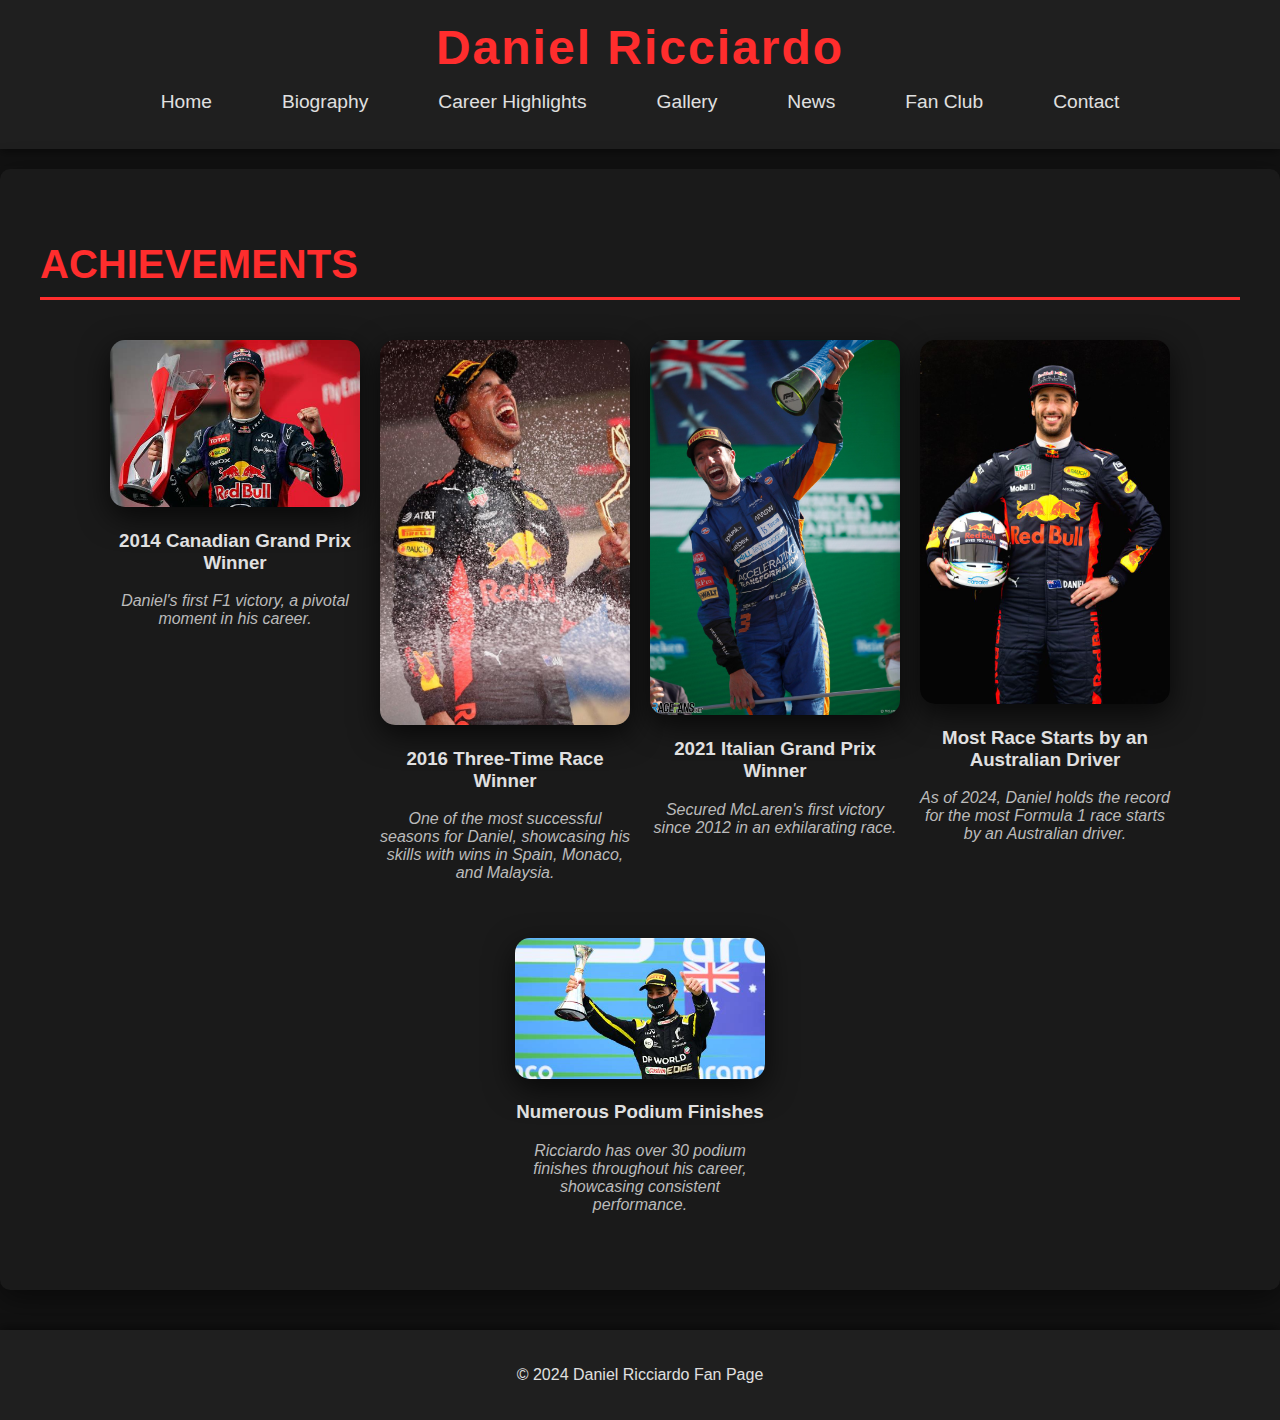
==== achievements.html @ 1041805e "first commit" ====
<!DOCTYPE html>
<html lang="en">

<head>
	<meta charset="UTF-8">
	<meta name="viewport" content="width=device-width, initial-scale=1.0">
	<title>Achievements - Daniel Ricciardo</title>
	<link rel="stylesheet" href="css/achievements.css">
	<link rel="stylesheet" href="css/general.css">
</head>

<body>
	<header>
		<h1>Daniel Ricciardo</h1>
		<nav>
			<ul>
				<li><a href="index.html">Home</a></li>
				<li><a href="biography.html">Biography</a></li>
				<li><a href="career.html">Career Highlights</a></li>
				<li><a href="gallery.html">Gallery</a></li>
				<li><a href="news.html">News</a></li>
				<li><a href="fan-club.html">Fan Club</a></li>
				<li><a href="contact.html">Contact</a></li>
			</ul>
		</nav>
	</header>

	<main>
		<section id="achievements">
			<h2>Achievements</h2>
			<div class="achievement-list">
				<div class="achievement-item">
					<img src="images/achievement1.jpg" alt="2014 Canadian Grand Prix Winner">
					<h3>2014 Canadian Grand Prix Winner</h3>
					<p>Daniel's first F1 victory, a pivotal moment in his career.</p>
				</div>
				<div class="achievement-item">
					<img src="images/achievement2.jpg" alt="2016 Three-Time Race Winner">
					<h3>2016 Three-Time Race Winner</h3>
					<p>One of the most successful seasons for Daniel, showcasing his skills with wins in Spain, Monaco, and
						Malaysia.</p>
				</div>
				<div class="achievement-item">
					<img src="images/achievement3.jpg" alt="2021 Italian Grand Prix Winner">
					<h3>2021 Italian Grand Prix Winner</h3>
					<p>Secured McLaren's first victory since 2012 in an exhilarating race.</p>
				</div>
				<div class="achievement-item">
					<img src="images/achievement4.jpg" alt="Most Race Starts by an Australian Driver">
					<h3>Most Race Starts by an Australian Driver</h3>
					<p>As of 2024, Daniel holds the record for the most Formula 1 race starts by an Australian driver.</p>
				</div>
				<div class="achievement-item">
					<img src="images/achievement5.jpg" alt="Numerous Podium Finishes">
					<h3>Numerous Podium Finishes</h3>
					<p>Ricciardo has over 30 podium finishes throughout his career, showcasing consistent performance.</p>
				</div>
			</div>
		</section>
	</main>

	<footer>
		<p>&copy; 2024 Daniel Ricciardo Fan Page</p>
	</footer>

	<script src="script.js"></script>
</body>

</html>
---- css/achievements.css ----
/* Achievement Page Styles */
.achievement-list {
  display: flex; /* Use flexbox for alignment */
  flex-wrap: wrap; /* Allow items to wrap to the next line */
  justify-content: center; /* Center the achievement items */
  gap: 20px; /* Space between items */
}

.achievement-item {
  text-align: center;
  margin-bottom: 20px; /* Space below each achievement item */
  width: 250px; /* Fixed width for each achievement item */
}

.achievement-item img {
  width: 100%; /* Set to 100% of its container */
  height: auto; /* Maintain aspect ratio */
  max-height: 400px; /* Set a max height for uniformity */
  border-radius: 15px; /* Keep the rounded corners */
  box-shadow: 0 10px 30px rgba(0, 0, 0, 0.7); /* Deep shadow around images */
  transition: transform 0.3s ease-in-out; /* Animation on hover */
}

.achievement-item img:hover {
  transform: scale(1.05); /* Image enlarges slightly on hover */
}

.achievement-item p {
  font-style: italic;
  color: #bbbbbb; /* Muted text for captions */
}
---- css/general.css ----
/* General Styles */
body {
  font-family: 'Open Sans', sans-serif;
  background-color: #121212; /* Dark background */
  color: #e0e0e0; /* Light gray text for readability */
  margin: 0;
  padding: 0;
}

header {
  background-color: #1f1f1f; /* Dark header */
  padding: 20px;
  text-align: center;
  box-shadow: 0 2px 10px rgba(0, 0, 0, 0.5); /* Subtle shadow */
}

header h1 {
  margin: 0;
  font-family: 'Roboto', sans-serif;
  font-size: 3rem;
  color: #ff2d2d; /* Neon red accent for the title */
  letter-spacing: 2px;
}

nav ul {
  display: flex;
  justify-content: center;
  list-style: none;
  padding: 0;
  background-color: #1f1f1f;
}

nav ul li {
  margin: 0 20px;
}

nav ul li a {
  text-decoration: none;
  color: #e0e0e0;
  font-size: 1.2rem;
  padding: 10px 15px;
  transition: all 0.3s ease-in-out;
}

nav ul li a:hover {
  color: #ff2d2d; /* Neon red hover effect */
  border-bottom: 2px solid #ff2d2d; /* Underline on hover */
}

main {
  max-width: 1200px;
  margin: 20px auto;
  padding: 40px;
  background-color: #1a1a1a; /* Dark section background */
  box-shadow: 0 8px 30px rgba(0, 0, 0, 0.5); /* Prominent shadow */
  border-radius: 10px;
  overflow: hidden; /* Clear floats */
}

/* Section Titles */
h2 {
  font-size: 2.5rem;
  color: #ff2d2d; /* Neon red */
  font-family: 'Roboto', sans-serif;
  text-transform: uppercase;
  border-bottom: 3px solid #ff2d2d; /* Underline the heading */
  padding-bottom: 10px;
  margin-bottom: 40px;
}

/* Buttons */
button {
  background-color: #ff2d2d; /* Neon red for primary actions */
  color: #121212;
  border: none;
  padding: 12px 24px;
  font-size: 1rem;
  border-radius: 5px;
  cursor: pointer;
  transition: background-color 0.3s ease, color 0.3s ease;
}

button:hover {
  background-color: #ffffff; /* White hover effect */
  color: #ff2d2d; /* Neon red text on hover */
}

/* Footer Styles */
footer {
  background-color: #1f1f1f;
  color: #e0e0e0;
  text-align: center;
  padding: 20px;
  margin-top: 40px;
  box-shadow: 0 -2px 10px rgba(0, 0, 0, 0.5); /* Shadow at the top of the footer */
}

/* Animations */
@keyframes fadeIn {
  from {
      opacity: 0;
      transform: translateY(30px);
  }
  to {
      opacity: 1;
      transform: translateY(0);
  }
}

section {
  animation: fadeIn 1s ease-in; /* Fade-in animation for sections */
}

/* Clearfix */
.clearfix::after {
  content: "";
  clear: both;
  display: table;
}

/* Responsive Design */
@media screen and (max-width: 768px) {
  nav ul {
      flex-direction: column; /* Stack navigation items vertically */
  }

  nav ul li {
      margin: 10px 0; /* Space between nav items */
  }

  h2 {
      font-size: 2rem; /* Smaller heading size on mobile */
  }

  main {
      padding: 20px; /* Reduced padding for main content */
  }
}
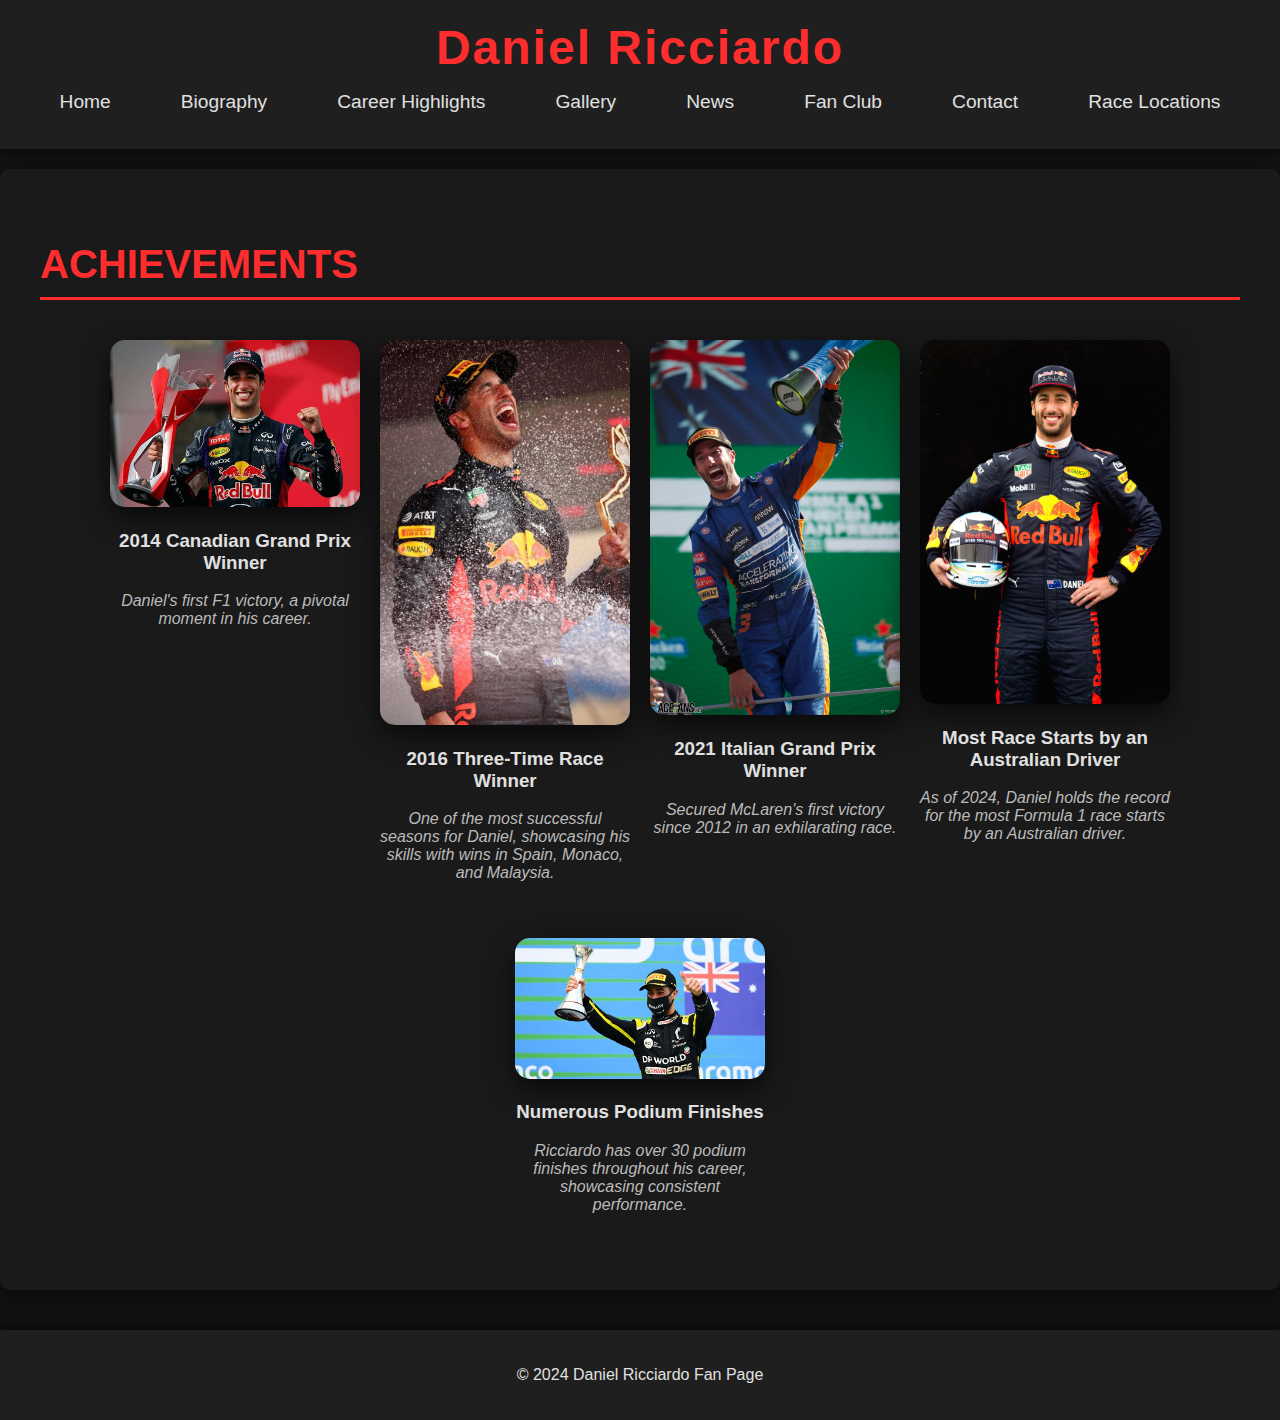
==== commit af497cb3: "Completed the map and added a link to the map page on all other pages" ====
--- a/achievements.html
+++ b/achievements.html
@@ -21,6 +21,7 @@
 				<li><a href="news.html">News</a></li>
 				<li><a href="fan-club.html">Fan Club</a></li>
 				<li><a href="contact.html">Contact</a></li>
+				<li><a href="race_locations.html">Race Locations</a></li>
 			</ul>
 		</nav>
 	</header>
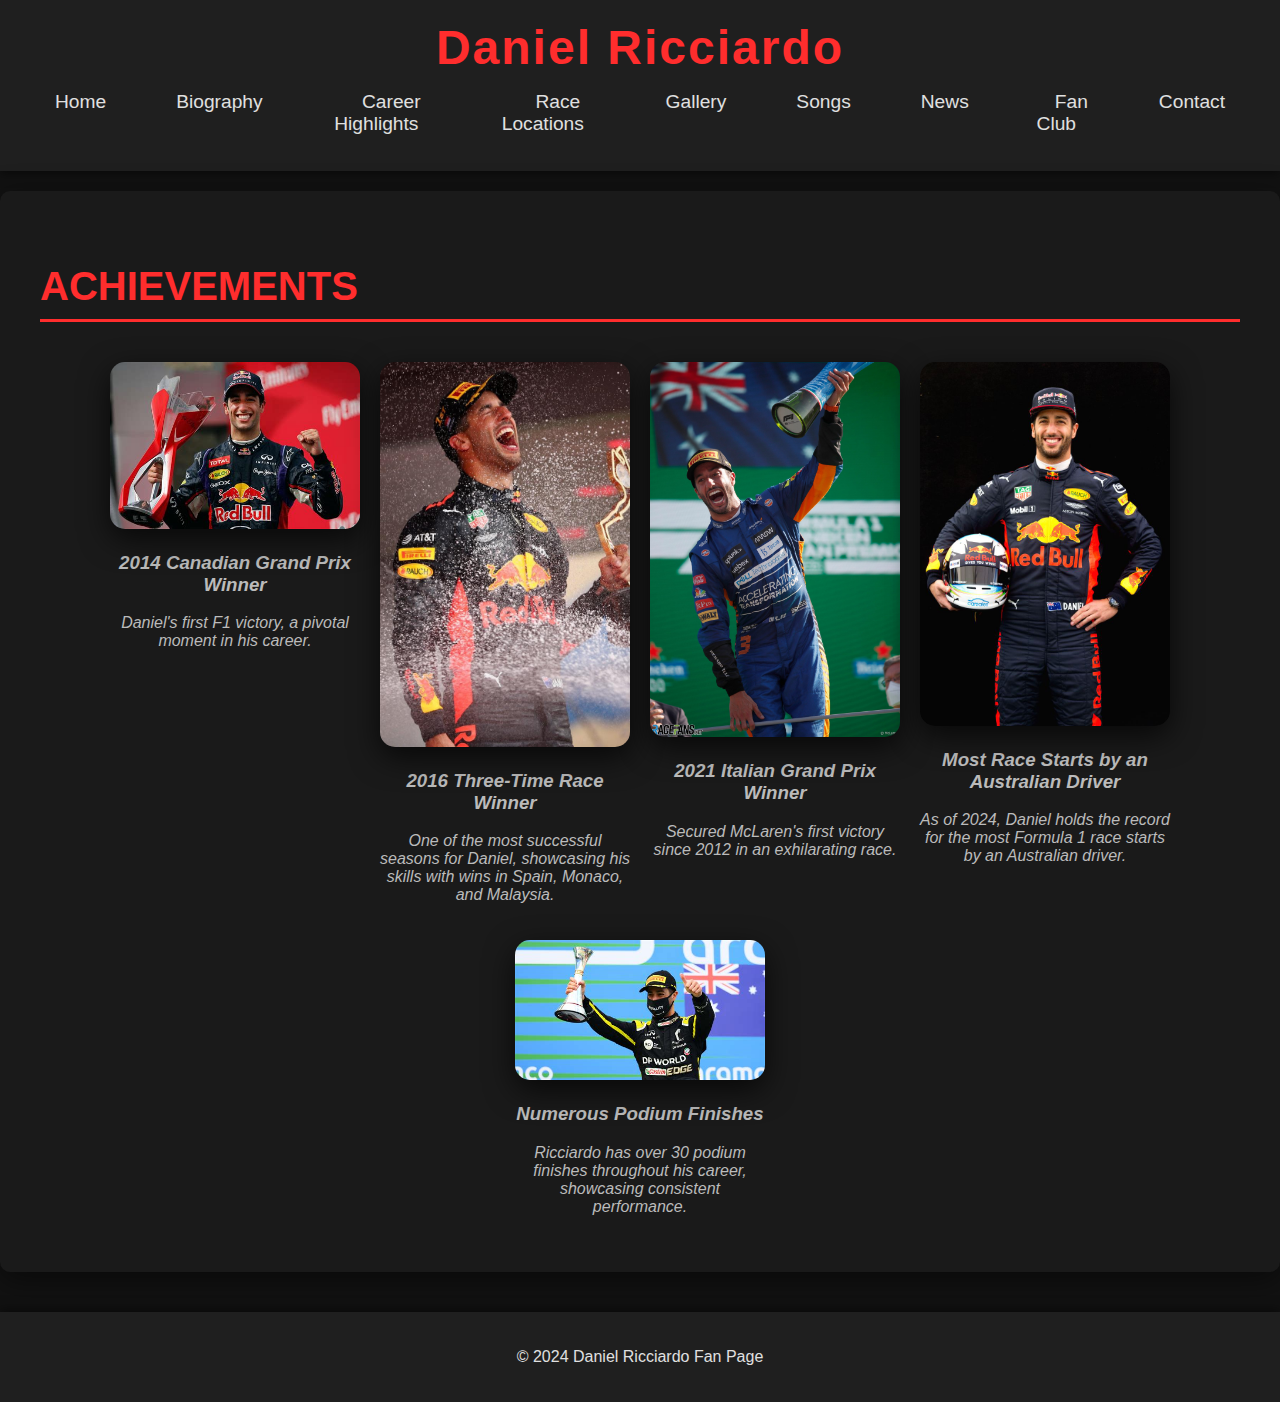
==== commit d7b99f8e: "Added a songs page and made the code more readable" ====
--- a/achievements.html
+++ b/achievements.html
@@ -1,70 +1,92 @@
 <!DOCTYPE html>
 <html lang="en">
+  <head>
+    <meta charset="UTF-8" />
+    <meta name="viewport" content="width=device-width, initial-scale=1.0" />
+    <title>Achievements - Daniel Ricciardo</title>
+    <link rel="stylesheet" href="css/achievements.css" />
+    <link rel="stylesheet" href="css/general.css" />
+  </head>
 
-<head>
-	<meta charset="UTF-8">
-	<meta name="viewport" content="width=device-width, initial-scale=1.0">
-	<title>Achievements - Daniel Ricciardo</title>
-	<link rel="stylesheet" href="css/achievements.css">
-	<link rel="stylesheet" href="css/general.css">
-</head>
+  <body>
+    <header>
+      <h1>Daniel Ricciardo</h1>
+      <nav>
+        <ul>
+          <li><a href="index.html">Home</a></li>
+          <li><a href="biography.html">Biography</a></li>
+          <li><a href="career.html">Career Highlights</a></li>
+          <li><a href="race_locations.html">Race Locations</a></li>
+          <li><a href="gallery.html">Gallery</a></li>
+          <li><a href="songs.html">Songs</a></li>
+          <li><a href="news.html">News</a></li>
+          <li><a href="fan-club.html">Fan Club</a></li>
+          <li><a href="contact.html">Contact</a></li>
+        </ul>
+      </nav>
+    </header>
 
-<body>
-	<header>
-		<h1>Daniel Ricciardo</h1>
-		<nav>
-			<ul>
-				<li><a href="index.html">Home</a></li>
-				<li><a href="biography.html">Biography</a></li>
-				<li><a href="career.html">Career Highlights</a></li>
-				<li><a href="gallery.html">Gallery</a></li>
-				<li><a href="news.html">News</a></li>
-				<li><a href="fan-club.html">Fan Club</a></li>
-				<li><a href="contact.html">Contact</a></li>
-				<li><a href="race_locations.html">Race Locations</a></li>
-			</ul>
-		</nav>
-	</header>
+    <main>
+      <section id="achievements">
+        <h2>Achievements</h2>
+        <div class="achievement-list">
+          <div class="achievement-item">
+            <img
+              src="images/achievement1.jpg"
+              alt="2014 Canadian Grand Prix Winner"
+            />
+            <h3>2014 Canadian Grand Prix Winner</h3>
+            <p>Daniel's first F1 victory, a pivotal moment in his career.</p>
+          </div>
+          <div class="achievement-item">
+            <img
+              src="images/achievement2.jpg"
+              alt="2016 Three-Time Race Winner"
+            />
+            <h3>2016 Three-Time Race Winner</h3>
+            <p>
+              One of the most successful seasons for Daniel, showcasing his
+              skills with wins in Spain, Monaco, and Malaysia.
+            </p>
+          </div>
+          <div class="achievement-item">
+            <img
+              src="images/achievement3.jpg"
+              alt="2021 Italian Grand Prix Winner"
+            />
+            <h3>2021 Italian Grand Prix Winner</h3>
+            <p>
+              Secured McLaren's first victory since 2012 in an exhilarating
+              race.
+            </p>
+          </div>
+          <div class="achievement-item">
+            <img
+              src="images/achievement4.jpg"
+              alt="Most Race Starts by an Australian Driver"
+            />
+            <h3>Most Race Starts by an Australian Driver</h3>
+            <p>
+              As of 2024, Daniel holds the record for the most Formula 1 race
+              starts by an Australian driver.
+            </p>
+          </div>
+          <div class="achievement-item">
+            <img src="images/achievement5.jpg" alt="Numerous Podium Finishes" />
+            <h3>Numerous Podium Finishes</h3>
+            <p>
+              Ricciardo has over 30 podium finishes throughout his career,
+              showcasing consistent performance.
+            </p>
+          </div>
+        </div>
+      </section>
+    </main>
 
-	<main>
-		<section id="achievements">
-			<h2>Achievements</h2>
-			<div class="achievement-list">
-				<div class="achievement-item">
-					<img src="images/achievement1.jpg" alt="2014 Canadian Grand Prix Winner">
-					<h3>2014 Canadian Grand Prix Winner</h3>
-					<p>Daniel's first F1 victory, a pivotal moment in his career.</p>
-				</div>
-				<div class="achievement-item">
-					<img src="images/achievement2.jpg" alt="2016 Three-Time Race Winner">
-					<h3>2016 Three-Time Race Winner</h3>
-					<p>One of the most successful seasons for Daniel, showcasing his skills with wins in Spain, Monaco, and
-						Malaysia.</p>
-				</div>
-				<div class="achievement-item">
-					<img src="images/achievement3.jpg" alt="2021 Italian Grand Prix Winner">
-					<h3>2021 Italian Grand Prix Winner</h3>
-					<p>Secured McLaren's first victory since 2012 in an exhilarating race.</p>
-				</div>
-				<div class="achievement-item">
-					<img src="images/achievement4.jpg" alt="Most Race Starts by an Australian Driver">
-					<h3>Most Race Starts by an Australian Driver</h3>
-					<p>As of 2024, Daniel holds the record for the most Formula 1 race starts by an Australian driver.</p>
-				</div>
-				<div class="achievement-item">
-					<img src="images/achievement5.jpg" alt="Numerous Podium Finishes">
-					<h3>Numerous Podium Finishes</h3>
-					<p>Ricciardo has over 30 podium finishes throughout his career, showcasing consistent performance.</p>
-				</div>
-			</div>
-		</section>
-	</main>
+    <footer>
+      <p>&copy; 2024 Daniel Ricciardo Fan Page</p>
+    </footer>
 
-	<footer>
-		<p>&copy; 2024 Daniel Ricciardo Fan Page</p>
-	</footer>
-
-	<script src="script.js"></script>
-</body>
-
-</html>+    <script src="script.js"></script>
+  </body>
+</html>
--- a/css/achievements.css
+++ b/css/achievements.css
@@ -1,31 +1,28 @@
-/* Achievement Page Styles */
 .achievement-list {
-  display: flex; /* Use flexbox for alignment */
-  flex-wrap: wrap; /* Allow items to wrap to the next line */
-  justify-content: center; /* Center the achievement items */
-  gap: 20px; /* Space between items */
+  display: flex;
+  flex-wrap: wrap;
+  justify-content: center;
+  gap: 20px;
 }
 
 .achievement-item {
   text-align: center;
-  margin-bottom: 20px; /* Space below each achievement item */
-  width: 250px; /* Fixed width for each achievement item */
+  width: 250px;
+  font-style: italic;
+  color: #bbbbbb;
 }
 
 .achievement-item img {
-  width: 100%; /* Set to 100% of its container */
-  height: auto; /* Maintain aspect ratio */
-  max-height: 400px; /* Set a max height for uniformity */
-  border-radius: 15px; /* Keep the rounded corners */
-  box-shadow: 0 10px 30px rgba(0, 0, 0, 0.7); /* Deep shadow around images */
-  transition: transform 0.3s ease-in-out; /* Animation on hover */
+  width: 100%;
+  height: auto;
+  max-height: 400px;
+  border-radius: 15px;
+  box-shadow: 0 10px 30px rgba(0, 0, 0, 0.7);
+  transition: transform 0.3s ease-in-out;
+  will-change: transform;
 }
 
 .achievement-item img:hover {
-  transform: scale(1.05); /* Image enlarges slightly on hover */
+  transform: scale(1.05);
 }
 
-.achievement-item p {
-  font-style: italic;
-  color: #bbbbbb; /* Muted text for captions */
-}
--- a/css/general.css
+++ b/css/general.css
@@ -1,24 +1,23 @@
-/* General Styles */
 body {
   font-family: 'Open Sans', sans-serif;
-  background-color: #121212; /* Dark background */
-  color: #e0e0e0; /* Light gray text for readability */
+  background-color: #121212; 
+  color: #e0e0e0; 
   margin: 0;
   padding: 0;
 }
 
 header {
-  background-color: #1f1f1f; /* Dark header */
+  background-color: #1f1f1f; 
   padding: 20px;
   text-align: center;
-  box-shadow: 0 2px 10px rgba(0, 0, 0, 0.5); /* Subtle shadow */
+  box-shadow: 0 2px 10px rgba(0, 0, 0, 0.5); 
 }
 
 header h1 {
   margin: 0;
   font-family: 'Roboto', sans-serif;
   font-size: 3rem;
-  color: #ff2d2d; /* Neon red accent for the title */
+  color: #ff2d2d; 
   letter-spacing: 2px;
 }
 
@@ -43,34 +42,32 @@
 }
 
 nav ul li a:hover {
-  color: #ff2d2d; /* Neon red hover effect */
-  border-bottom: 2px solid #ff2d2d; /* Underline on hover */
+  color: #ff2d2d; 
+  border-bottom: 2px solid #ff2d2d; 
 }
 
 main {
   max-width: 1200px;
   margin: 20px auto;
   padding: 40px;
-  background-color: #1a1a1a; /* Dark section background */
-  box-shadow: 0 8px 30px rgba(0, 0, 0, 0.5); /* Prominent shadow */
+  background-color: #1a1a1a; 
+  box-shadow: 0 8px 30px rgba(0, 0, 0, 0.5); 
   border-radius: 10px;
-  overflow: hidden; /* Clear floats */
+  overflow: hidden; 
 }
 
-/* Section Titles */
 h2 {
   font-size: 2.5rem;
-  color: #ff2d2d; /* Neon red */
+  color: #ff2d2d; 
   font-family: 'Roboto', sans-serif;
   text-transform: uppercase;
-  border-bottom: 3px solid #ff2d2d; /* Underline the heading */
+  border-bottom: 3px solid #ff2d2d; 
   padding-bottom: 10px;
   margin-bottom: 40px;
 }
 
-/* Buttons */
 button {
-  background-color: #ff2d2d; /* Neon red for primary actions */
+  background-color: #ff2d2d; 
   color: #121212;
   border: none;
   padding: 12px 24px;
@@ -81,21 +78,19 @@
 }
 
 button:hover {
-  background-color: #ffffff; /* White hover effect */
-  color: #ff2d2d; /* Neon red text on hover */
+  background-color: #ffffff; 
+  color: #ff2d2d; 
 }
 
-/* Footer Styles */
 footer {
   background-color: #1f1f1f;
   color: #e0e0e0;
   text-align: center;
   padding: 20px;
   margin-top: 40px;
-  box-shadow: 0 -2px 10px rgba(0, 0, 0, 0.5); /* Shadow at the top of the footer */
+  box-shadow: 0 -2px 10px rgba(0, 0, 0, 0.5); 
 }
 
-/* Animations */
 @keyframes fadeIn {
   from {
       opacity: 0;
@@ -108,31 +103,29 @@
 }
 
 section {
-  animation: fadeIn 1s ease-in; /* Fade-in animation for sections */
+  animation: fadeIn 1s ease-in; 
 }
 
-/* Clearfix */
 .clearfix::after {
   content: "";
   clear: both;
   display: table;
 }
 
-/* Responsive Design */
 @media screen and (max-width: 768px) {
   nav ul {
-      flex-direction: column; /* Stack navigation items vertically */
+    flex-direction: column; 
   }
 
   nav ul li {
-      margin: 10px 0; /* Space between nav items */
+    margin: 10px 0; 
   }
 
   h2 {
-      font-size: 2rem; /* Smaller heading size on mobile */
+    font-size: 2rem; 
   }
 
   main {
-      padding: 20px; /* Reduced padding for main content */
+    padding: 20px; 
   }
 }
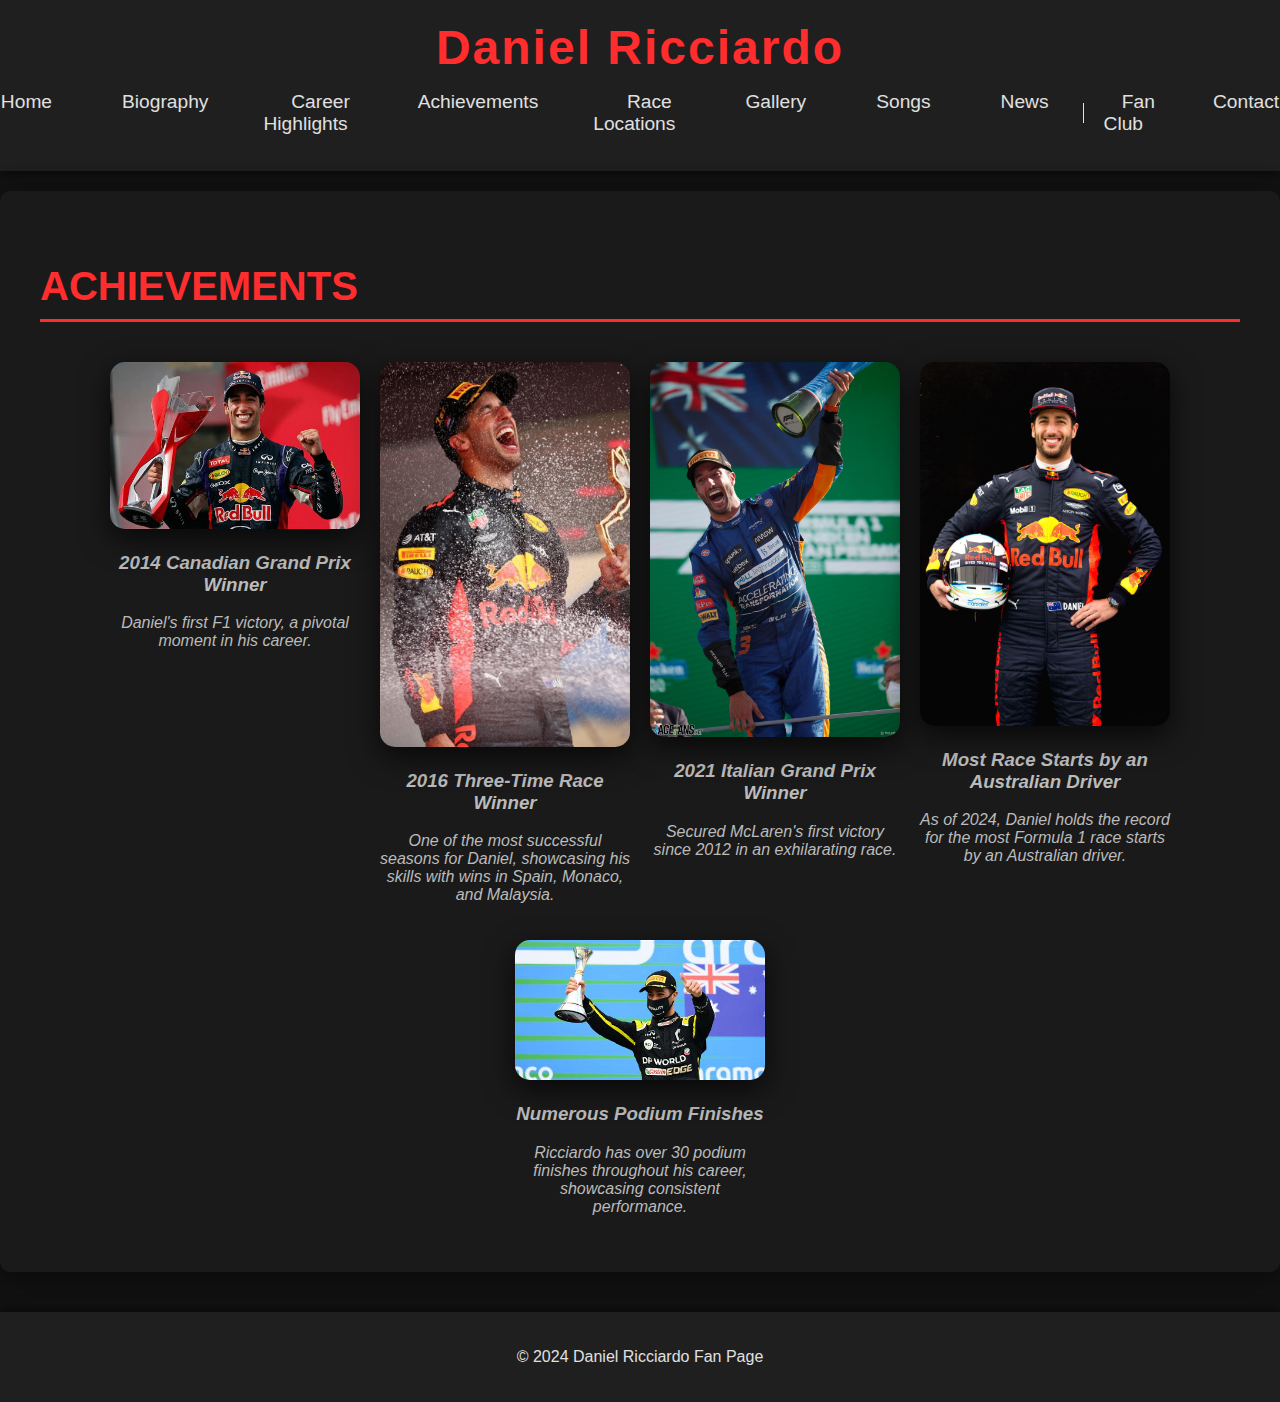
==== commit 5f3a6627: "Added a line between the news and the fanclub link" ====
--- a/achievements.html
+++ b/achievements.html
@@ -16,6 +16,7 @@
           <li><a href="index.html">Home</a></li>
           <li><a href="biography.html">Biography</a></li>
           <li><a href="career.html">Career Highlights</a></li>
+          <li><a href="achievements.html">Achievements</a></li>
           <li><a href="race_locations.html">Race Locations</a></li>
           <li><a href="gallery.html">Gallery</a></li>
           <li><a href="songs.html">Songs</a></li>
--- a/css/general.css
+++ b/css/general.css
@@ -1,23 +1,23 @@
 body {
   font-family: 'Open Sans', sans-serif;
-  background-color: #121212; 
-  color: #e0e0e0; 
+  background-color: #121212;
+  color: #e0e0e0;
   margin: 0;
   padding: 0;
 }
 
 header {
-  background-color: #1f1f1f; 
+  background-color: #1f1f1f;
   padding: 20px;
   text-align: center;
-  box-shadow: 0 2px 10px rgba(0, 0, 0, 0.5); 
+  box-shadow: 0 2px 10px rgba(0, 0, 0, 0.5);
 }
 
 header h1 {
   margin: 0;
   font-family: 'Roboto', sans-serif;
   font-size: 3rem;
-  color: #ff2d2d; 
+  color: #ff2d2d;
   letter-spacing: 2px;
 }
 
@@ -31,6 +31,7 @@
 
 nav ul li {
   margin: 0 20px;
+  position: relative;
 }
 
 nav ul li a {
@@ -42,32 +43,43 @@
 }
 
 nav ul li a:hover {
-  color: #ff2d2d; 
-  border-bottom: 2px solid #ff2d2d; 
+  color: #ff2d2d;
+  border-bottom: 2px solid #ff2d2d;
+}
+
+nav ul li:nth-child(8)::after {
+  content: "";
+  position: absolute;
+  right: -20px;
+  top: 50%;
+  transform: translateY(-50%);
+  width: 1px;
+  height: 20px;
+  background-color: #e0e0e0;
 }
 
 main {
   max-width: 1200px;
   margin: 20px auto;
   padding: 40px;
-  background-color: #1a1a1a; 
-  box-shadow: 0 8px 30px rgba(0, 0, 0, 0.5); 
+  background-color: #1a1a1a;
+  box-shadow: 0 8px 30px rgba(0, 0, 0, 0.5);
   border-radius: 10px;
-  overflow: hidden; 
+  overflow: hidden;
 }
 
 h2 {
   font-size: 2.5rem;
-  color: #ff2d2d; 
+  color: #ff2d2d;
   font-family: 'Roboto', sans-serif;
   text-transform: uppercase;
-  border-bottom: 3px solid #ff2d2d; 
+  border-bottom: 3px solid #ff2d2d;
   padding-bottom: 10px;
   margin-bottom: 40px;
 }
 
 button {
-  background-color: #ff2d2d; 
+  background-color: #ff2d2d;
   color: #121212;
   border: none;
   padding: 12px 24px;
@@ -78,8 +90,8 @@
 }
 
 button:hover {
-  background-color: #ffffff; 
-  color: #ff2d2d; 
+  background-color: #ffffff;
+  color: #ff2d2d;
 }
 
 footer {
@@ -88,7 +100,7 @@
   text-align: center;
   padding: 20px;
   margin-top: 40px;
-  box-shadow: 0 -2px 10px rgba(0, 0, 0, 0.5); 
+  box-shadow: 0 -2px 10px rgba(0, 0, 0, 0.5);
 }
 
 @keyframes fadeIn {
@@ -103,7 +115,7 @@
 }
 
 section {
-  animation: fadeIn 1s ease-in; 
+  animation: fadeIn 1s ease-in;
 }
 
 .clearfix::after {
@@ -114,18 +126,18 @@
 
 @media screen and (max-width: 768px) {
   nav ul {
-    flex-direction: column; 
+    flex-direction: column;
   }
 
   nav ul li {
-    margin: 10px 0; 
+    margin: 10px 0;
   }
 
   h2 {
-    font-size: 2rem; 
+    font-size: 2rem;
   }
 
   main {
-    padding: 20px; 
+    padding: 20px;
   }
-}
+}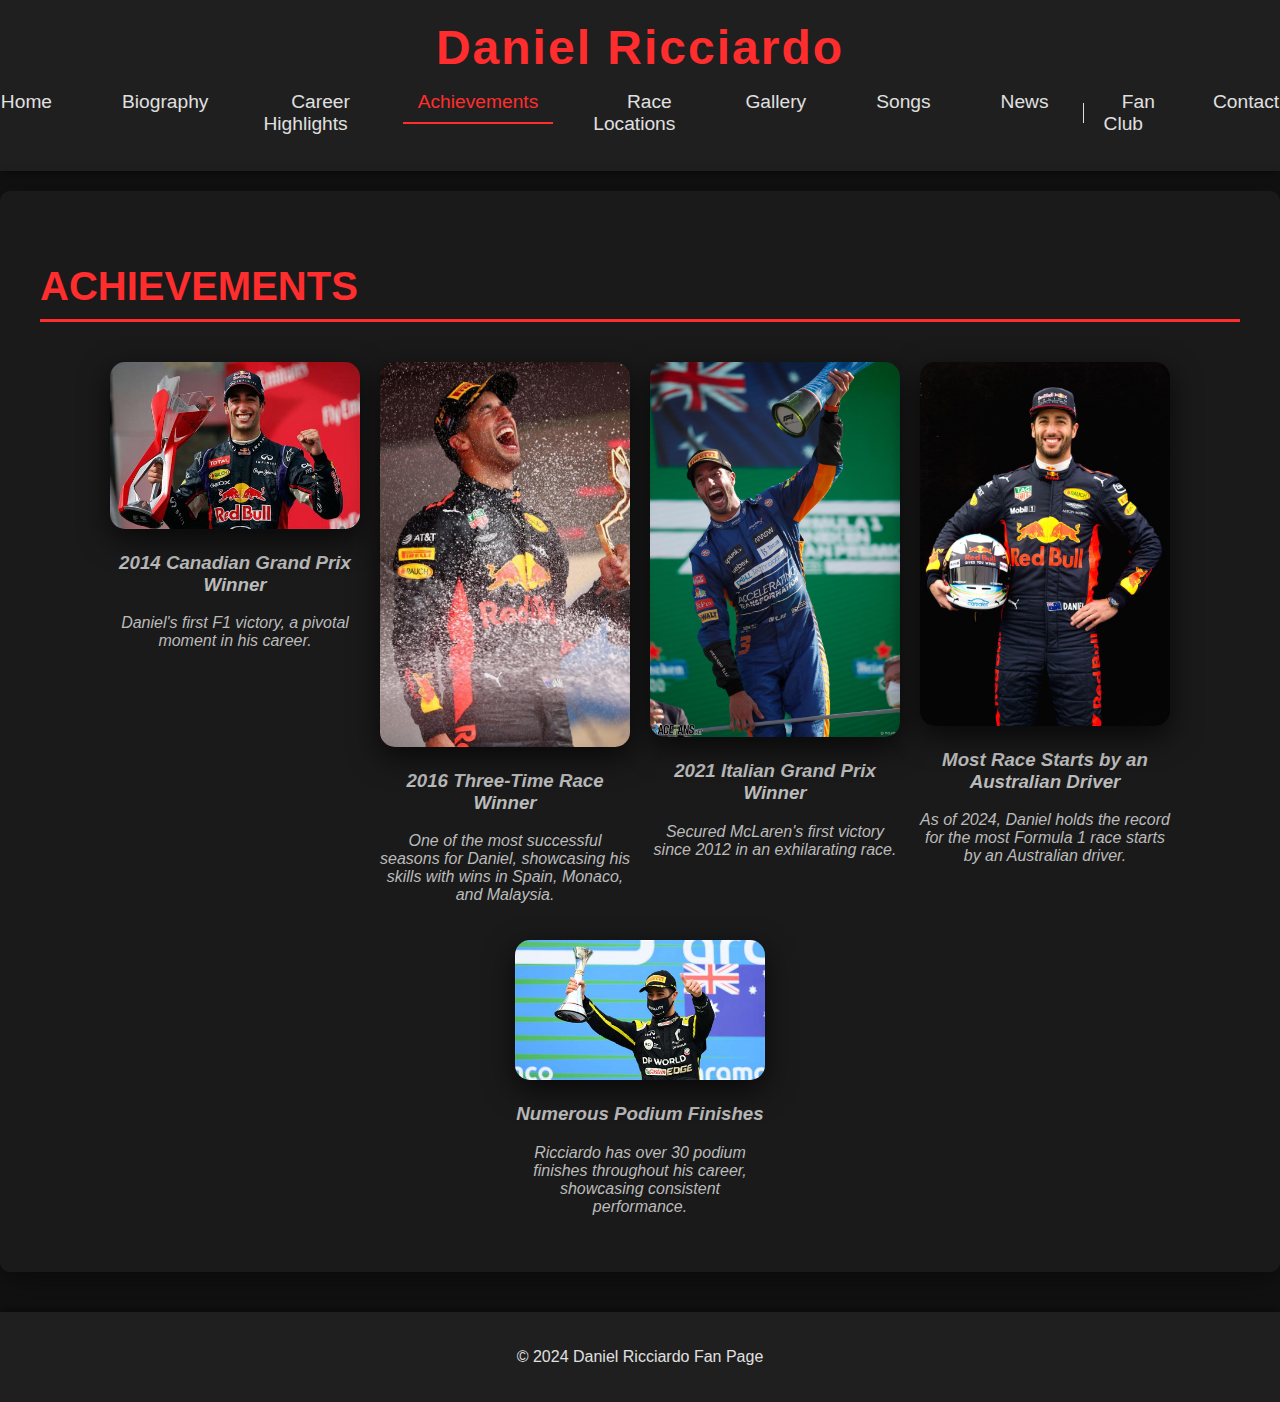
==== commit 74e48689: "Highlight active navigation links across all pages" ====
--- a/achievements.html
+++ b/achievements.html
@@ -16,7 +16,7 @@
           <li><a href="index.html">Home</a></li>
           <li><a href="biography.html">Biography</a></li>
           <li><a href="career.html">Career Highlights</a></li>
-          <li><a href="achievements.html">Achievements</a></li>
+          <li><a href="achievements.html" class="active">Achievements</a></li>
           <li><a href="race_locations.html">Race Locations</a></li>
           <li><a href="gallery.html">Gallery</a></li>
           <li><a href="songs.html">Songs</a></li>
--- a/css/general.css
+++ b/css/general.css
@@ -42,7 +42,8 @@
   transition: all 0.3s ease-in-out;
 }
 
-nav ul li a:hover {
+nav ul li a:hover,
+nav ul li a.active {
   color: #ff2d2d;
   border-bottom: 2px solid #ff2d2d;
 }
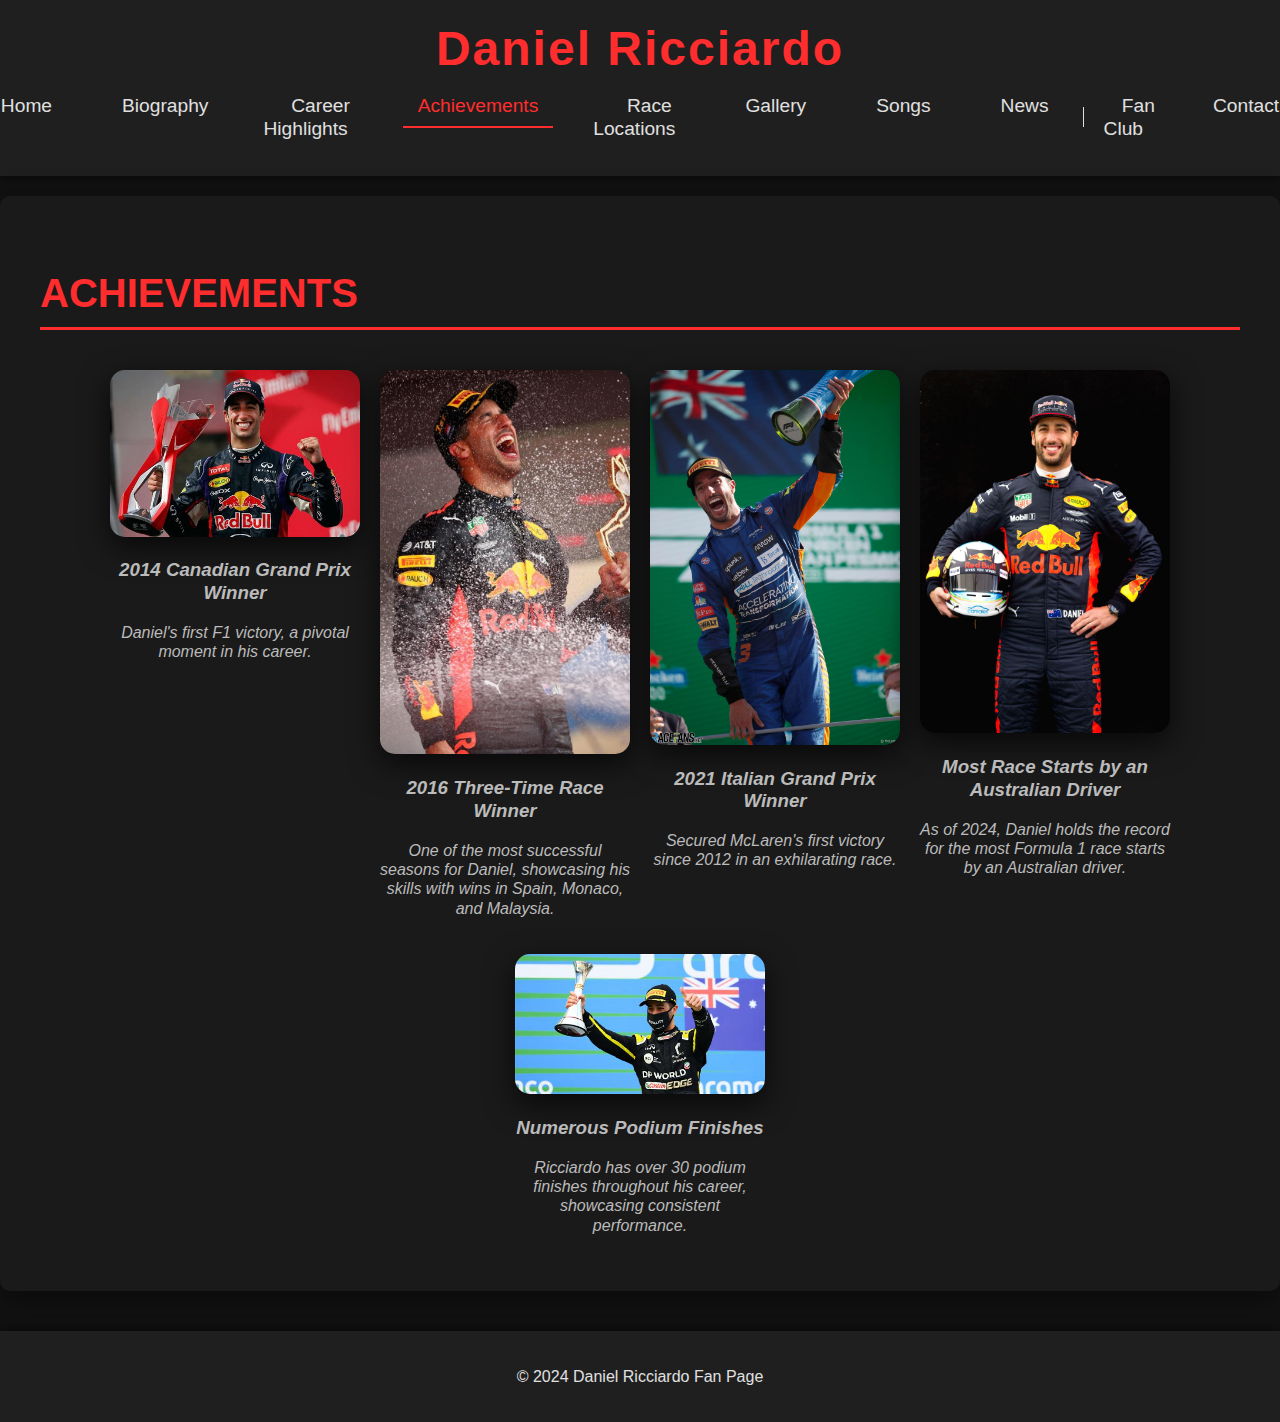
==== commit d9358415: "Refactor CSS styles for improved consistency and readability; update HTML structure for better scrip" ====
--- a/achievements.html
+++ b/achievements.html
@@ -73,7 +73,10 @@
             </p>
           </div>
           <div class="achievement-item">
-            <img src="images/achievement5.jpg" alt="Numerous Podium Finishes" />
+            <img
+              src="images/achievement5.jpg"
+              alt="Numerous Podium Finishes"
+            />
             <h3>Numerous Podium Finishes</h3>
             <p>
               Ricciardo has over 30 podium finishes throughout his career,
@@ -88,6 +91,6 @@
       <p>&copy; 2024 Daniel Ricciardo Fan Page</p>
     </footer>
 
-    <script src="script.js"></script>
   </body>
+  <script src="script.js"></script>
 </html>
--- a/css/achievements.css
+++ b/css/achievements.css
@@ -19,7 +19,6 @@
   border-radius: 15px;
   box-shadow: 0 10px 30px rgba(0, 0, 0, 0.7);
   transition: transform 0.3s ease-in-out;
-  will-change: transform;
 }
 
 .achievement-item img:hover {
--- a/css/general.css
+++ b/css/general.css
@@ -4,6 +4,8 @@
   color: #e0e0e0;
   margin: 0;
   padding: 0;
+  line-height: 1.2;
+  -webkit-font-smoothing: antialiased;
 }
 
 header {
@@ -119,10 +121,9 @@
   animation: fadeIn 1s ease-in;
 }
 
-.clearfix::after {
-  content: "";
-  clear: both;
-  display: table;
+.container {
+  display: flex;
+  flex-wrap: wrap;
 }
 
 @media screen and (max-width: 768px) {
